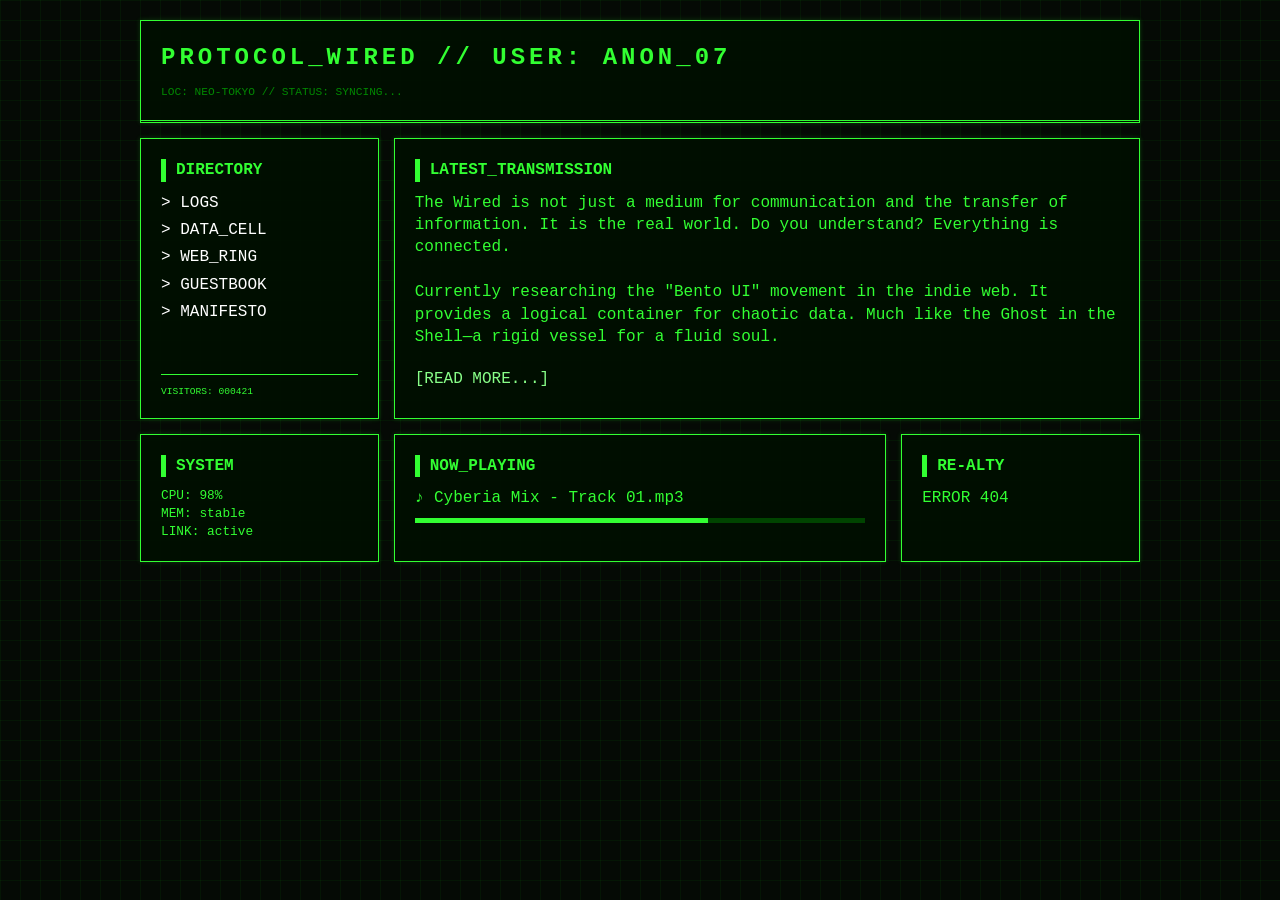
==== index.html @ 05b1d50e "initial template set up" ====
<!DOCTYPE html>
<html lang="en">
<head>
    <meta charset="UTF-8">
    <meta name="viewport" content="width=device-width, initial-scale=1.0">
    <title>NETWORK_VOOID // INDIE_WEB</title>
    <link href="style.css" rel="stylesheet" type="text/css" media="all">
</head>
<body>

    <div class="bento-container">
        <header class="card header">
            <h1>PROTOCOL_WIRED // USER: ANON_07</h1>
            <p class="status-bar">LOC: NEO-TOKYO // STATUS: <span class="blink">SYNCING...</span></p>
        </header>

        <nav class="card nav">
            <h2>DIRECTORY</h2>
            <a href="#">> LOGS</a>
            <a href="#">> DATA_CELL</a>
            <a href="#">> WEB_RING</a>
            <a href="#">> GUESTBOOK</a>
            <a href="#">> MANIFESTO</a>
            <div style="margin-top: 50px; border-top: 1px solid #32ff32; padding-top: 10px;">
                <p style="font-size: 0.6rem;">VISITORS: 000421</p>
            </div>
        </nav>

        <main class="card main-content">
            <h2>LATEST_TRANSMISSION</h2>
            <p>The Wired is not just a medium for communication and the transfer of information. It is the real world. Do you understand? Everything is connected.</p>
            <br>
            <p>Currently researching the "Bento UI" movement in the indie web. It provides a logical container for chaotic data. Much like the Ghost in the Shell—a rigid vessel for a fluid soul.</p>
            <p style="margin-top: 20px; color: #88ff88;">[READ MORE...]</p>
        </main>

        <div class="card small-box">
            <h2>SYSTEM</h2>
            <p style="font-size: 0.8rem;">CPU: 98%<br>MEM: stable<br>LINK: active</p>
        </div>

        <div class="card wide-box">
            <h2>NOW_PLAYING</h2>
            <p>♪ Cyberia Mix - Track 01.mp3</p>
            <div style="width: 100%; height: 5px; background: #004400; margin-top: 8px;">
                <div style="width: 65%; height: 100%; background: #32ff32;"></div>
            </div>
        </div>

        <div class="card small-box">
            <h2>RE-ALTY</h2>
            <p>ERROR 404</p>
        </div>

    </div>

</body>
</html>
---- style.css ----
* { box-sizing: border-box; margin: 0; padding: 0; }
        
body {
    background-color: #050a05;
    background-image: 
        linear-gradient(rgba(0, 255, 0, 0.05) 1px, transparent 1px),
        linear-gradient(90deg, rgba(0, 255, 0, 0.05) 1px, transparent 1px);
    background-size: 20px 20px; /* CRT Grid Effect */
    color: #32ff32;
    font-family: 'Courier New', Courier, monospace;
    padding: 20px;
    line-height: 1.4;
}

/* --- BENTO GRID LAYOUT --- */
.bento-container {
    display: grid;
    grid-template-columns: repeat(4, 1fr);
    grid-template-rows: auto;
    gap: 15px;
    max-width: 1000px;
    margin: 0 auto;
}

/* --- THE GLITCH CARD --- */
.card {
    background: rgba(0, 15, 0, 0.9);
    border: 1px solid #32ff32;
    padding: 20px;
    position: relative;
    overflow: hidden;
    box-shadow: 0 0 5px rgba(50, 255, 50, 0.2);
    transition: transform 0.2s ease;
}

.card:hover {
    transform: scale(1.01);
    background: rgba(0, 30, 0, 0.95);
}

/* Glitch Border Animation */
.card::before {
    content: "";
    position: absolute;
    top: 0; left: 0; right: 0; bottom: 0;
    border: 1px solid #32ff32;
    opacity: 0;
    pointer-events: none;
}

.card:hover::before {
    animation: glitch-border 0.3s infinite;
    opacity: 1;
}

@keyframes glitch-border {
    0% { transform: translate(0); }
    20% { transform: translate(-3px, 2px); color: #fff; }
    40% { transform: translate(3px, -2px); }
    60% { transform: translate(-1px, -1px); }
    80% { transform: translate(2px, 2px); }
    100% { transform: translate(0); }
}

/* --- SPECIFIC CARD SIZES --- */
.header { grid-column: span 4; border-bottom: 3px double #32ff32; }
.nav { grid-column: span 1; grid-row: span 2; }
.main-content { grid-column: span 3; grid-row: span 2; }
.small-box { grid-column: span 1; }
.wide-box { grid-column: span 2; }

/* --- TYPOGRAPHY --- */
h1 { font-size: 1.5rem; letter-spacing: 4px; text-transform: uppercase; }
h2 { font-size: 1rem; margin-bottom: 10px; border-left: 5px solid #32ff32; padding-left: 10px; }
a { color: #fff; text-decoration: none; display: block; margin: 5px 0; }
a:hover { background: #32ff32; color: #000; }
.blink { animation: blinker 1s linear infinite; }
@keyframes blinker { 50% { opacity: 0; } }

.status-bar { font-size: 0.7rem; color: #008800; margin-top: 10px; }
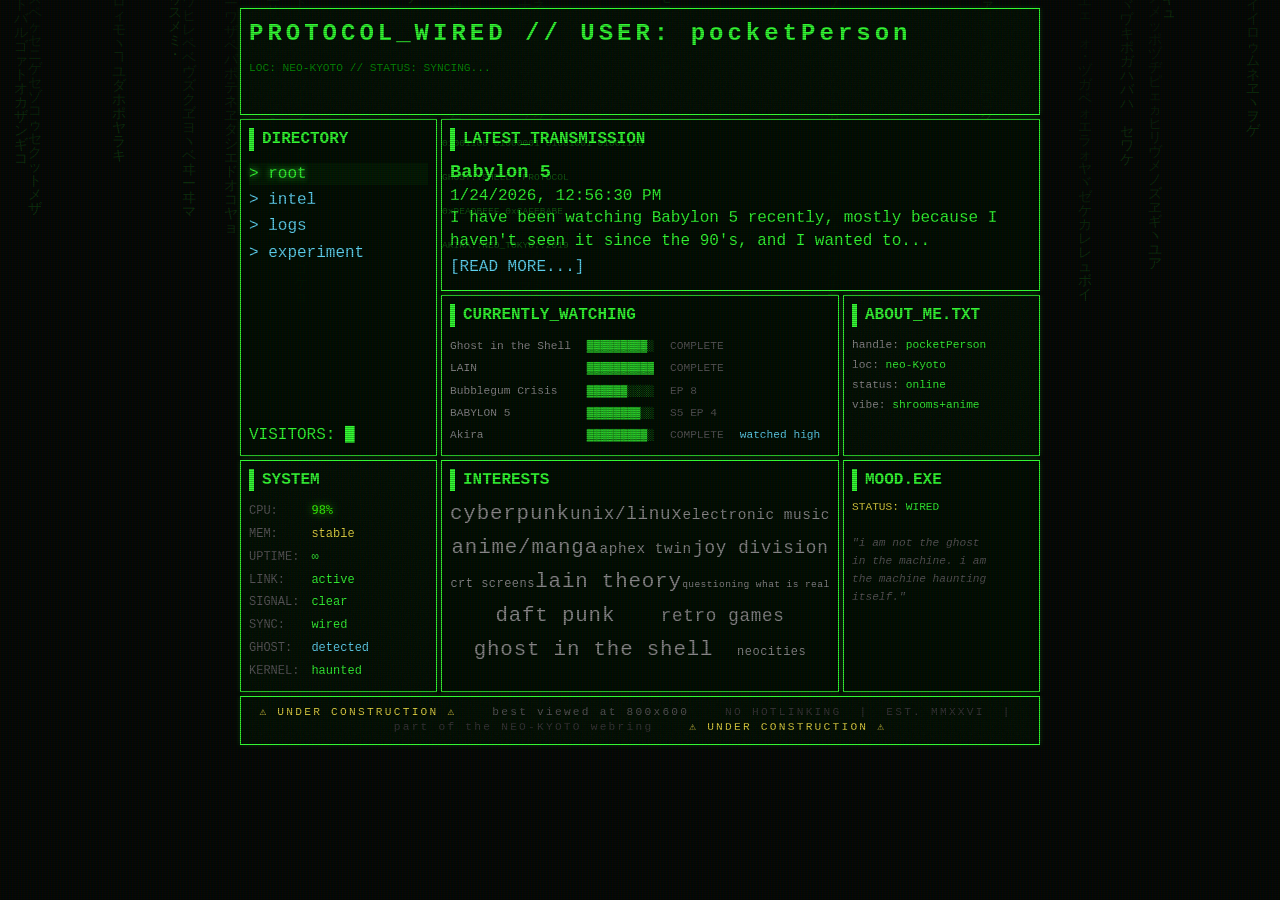
==== commit 9e88465e: "set up the site" ====
--- a/index.html
+++ b/index.html
@@ -1,61 +1,113 @@
-
-
-
 <!DOCTYPE html>
 <html lang="en">
+
 <head>
-    <meta charset="UTF-8">
-    <meta name="viewport" content="width=device-width, initial-scale=1.0">
-    <title>NETWORK_VOOID // INDIE_WEB</title>
-    <link href="style.css" rel="stylesheet" type="text/css" media="all">
+  <meta charset="UTF-8">
+  <meta name="viewport" content="width=device-width, initial-scale=1.0">
+  <title>POCKET DIMENSION</title>
+  <link href="css/style.css" rel="stylesheet" type="text/css" media="all">
+  <link href="css/index.css" rel="stylesheet" type="text/css" media="all">
 </head>
-<body>
 
-    <div class="bento-container">
-        <header class="card header">
-            <h1>PROTOCOL_WIRED // USER: ANON_07</h1>
-            <p class="status-bar">LOC: NEO-TOKYO // STATUS: <span class="blink">SYNCING...</span></p>
-        </header>
+<body data-log-path="logs/log.json">
+  <!-- Matrix Rain Background -->
+  <canvas id="matrix-canvas"></canvas>
 
-        <nav class="card nav">
-            <h2>DIRECTORY</h2>
-            <a href="#">> LOGS</a>
-            <a href="#">> DATA_CELL</a>
-            <a href="#">> WEB_RING</a>
-            <a href="#">> GUESTBOOK</a>
-            <a href="#">> MANIFESTO</a>
-            <div style="margin-top: 50px; border-top: 1px solid #32ff32; padding-top: 10px;">
-                <p style="font-size: 0.6rem;">VISITORS: 000421</p>
-            </div>
-        </nav>
+  <!-- CRT Monitor Effects -->
+  <div class="crt-overlay"></div>
 
-        <main class="card main-content">
-            <h2>LATEST_TRANSMISSION</h2>
-            <p>The Wired is not just a medium for communication and the transfer of information. It is the real world. Do you understand? Everything is connected.</p>
-            <br>
-            <p>Currently researching the "Bento UI" movement in the indie web. It provides a logical container for chaotic data. Much like the Ghost in the Shell—a rigid vessel for a fluid soul.</p>
-            <p style="margin-top: 20px; color: #88ff88;">[READ MORE...]</p>
-        </main>
+  <div class="bento-container">
+    <header class="card noise">
+      <h1
+        class="glitch neon-pulse"
+        data-text="PROTOCOL_WIRED // USER: pocketPerson"
+      >
+        PROTOCOL_WIRED // USER: pocketPerson
+      </h1>
+      <p class="status-bar">
+        LOC: NEO-KYOTO // STATUS: <span class="blink">SYNCING...</span>
+      </p>
+      <div class="timezone-class" id="timezone-container">
+        <!-- Timezones will be dynamically inserted here -->
+      </div>
+    </header>
 
-        <div class="card small-box">
-            <h2>SYSTEM</h2>
-            <p style="font-size: 0.8rem;">CPU: 98%<br>MEM: stable<br>LINK: active</p>
-        </div>
+    <nav class="card hologram">
+      <h2>DIRECTORY</h2>
+      <div class="navDiv">
+        <ul>
+          <li><a class="chromatic nav-active" href="./">> root</a></li>
+          <li><a class="chromatic" href="intel/">> intel</a></li>
+          <li><a class="chromatic" href="logs/">> logs</a></li>
+          <li><a class="chromatic" href="experiment/">> experiment</a></li>
+        </ul>
+      </div>
+      <div class="nav-footer">
+        <p>
+          VISITORS: <span class="views terminal-cursor"></span>
+        </p>
+      </div>
+    </nav>
 
-        <div class="card wide-box">
-            <h2>NOW_PLAYING</h2>
-            <p>♪ Cyberia Mix - Track 01.mp3</p>
-            <div style="width: 100%; height: 5px; background: #004400; margin-top: 8px;">
-                <div style="width: 65%; height: 100%; background: #32ff32;"></div>
-            </div>
-        </div>
+    <main class="card distortion">
+      <div class="data-stream">
+        <div class="data-line">01001100 01000001 01001001 01001110</div>
+        <div class="data-line">GHOST::SHELL::PROTOCOL</div>
+        <div class="data-line">0xDEADBEEF 0xCAFEBABE</div>
+        <div class="data-line">AKIRA::NEO_TOKYO::2019</div>
+      </div>
+      <h2>LATEST_TRANSMISSION</h2>
+      <h3 id="title">placeholder title</h3>
+      <p id="date">current day</p>
+      <p id="content">placeholder text</p>
+      <a href="logs/" class="neon-pulse">[READ MORE...]</a>
+    </main>
 
-        <div class="card small-box">
-            <h2>RE-ALTY</h2>
-            <p>ERROR 404</p>
-        </div>
-
+    <div class="card wide-box hologram">
+      <h2>CURRENTLY_WATCHING</h2>
+      <div class="watch-list" id="watching-content"></div>
     </div>
 
+    <div class="card small-box noise">
+      <h2>ABOUT_ME.TXT</h2>
+      <p class="about-text" id="about-content"></p>
+    </div>
+
+    <div class="card small-box noise">
+      <h2>SYSTEM</h2>
+      <div class="system-card-body" id="system-content"></div>
+    </div>
+
+    <div class="card wide-box hologram">
+      <h2>INTERESTS</h2>
+      <div class="interests-list" id="interests-content"></div>
+    </div>
+
+    <div class="card small-box distortion">
+      <h2>MOOD.EXE</h2>
+      <p class="mood-text" id="mood-content"></p>
+    </div>
+
+    <div class="card noise footer-bar">
+      <span class="blink text-warning">⚠ UNDER CONSTRUCTION ⚠</span>
+      &nbsp;&nbsp; best viewed at 800x600 &nbsp;&nbsp;
+      <span class="text-dimmer">NO HOTLINKING &nbsp;|&nbsp; EST. MMXXVI &nbsp;|&nbsp; part of the NEO-KYOTO webring</span>
+      &nbsp;&nbsp; <span class="blink text-warning">⚠ UNDER CONSTRUCTION ⚠</span>
+    </div>
+
+  </div>
+  <script src="code/script.js"></script>
+  <script>
+    document.addEventListener('DOMContentLoaded', () => {
+      hitcount();
+      updateTimezoneSlider();
+      window.setInterval(updateTimezoneSlider, TIMEZONE_DELAY_MS);
+      initMatrixRain();
+      triggerRandomGlitch();
+      mainPageLog();
+      initProfile();
+    });
+  </script>
 </body>
-</html>+
+</html>
--- a/css/style.css
+++ b/css/style.css
@@ -0,0 +1,550 @@
+:root {
+  --background-color: #050a05;
+  --text-color: #32ff32;
+  --text-color-rgb: 50, 255, 50;
+  --accent-color: #5fd7f5;
+  --off-color: #e6d840;
+  --error: #d40f9f;
+}
+
+* {
+  box-sizing: border-box;
+  margin: 0;
+  padding: 0;
+}
+
+body {
+  background-color: var(--background-color);
+  color: var(--text-color);
+  font-family: 'Courier New', Courier, monospace;
+  padding: 0.5rem;
+  line-height: 1.4;
+}
+
+h1 {
+  font-size: 1.5rem;
+  letter-spacing: 4px;
+}
+
+h2 {
+  font-size: 1rem;
+  margin-bottom: 0.5rem;
+  border-left: 5px solid var(--text-color);
+  padding-left: 0.5rem;
+}
+
+a {
+  color: var(--accent-color);
+  text-decoration: none;
+  display: block;
+  margin: 0.25rem 0;
+}
+
+a:hover {
+  background: var(--text-color);
+  color: var(--background-color);
+}
+
+button {
+  background-color: transparent;
+  color: var(--accent-color);
+  border: none;
+  padding: 0.25rem;
+  transition: 0.5s;
+  cursor: pointer;
+}
+
+button:hover {
+  background-color: var(--accent-color);
+  color: var(--background-color);
+  transition: 0.25s;
+}
+
+ul {
+  list-style-type: none;
+}
+
+/* --- BENTO GRID LAYOUT --- */
+
+.bento-container {
+  display: grid;
+  grid-template-columns: repeat(4, 1fr);
+  grid-template-rows: auto;
+  gap: 0.25rem;
+  max-width: 800px;
+  margin: 0 auto;
+}
+
+/* --- CARD --- */
+
+.card {
+  background: rgba(0, 15, 0, 0.9);
+  border: 1px solid var(--text-color);
+  position: relative;
+  overflow: hidden;
+  box-shadow: 0 0 5px rgba(var(--text-color-rgb), 0.2);
+  transition: transform 0.2s ease;
+  padding: 0.5rem;
+}
+
+.card:hover {
+  transform: scale(1.01);
+  background: rgba(0, 30, 0, 0.95);
+  box-shadow:
+    0 0 10px rgba(var(--text-color-rgb), 0.4),
+    0 0 20px rgba(var(--text-color-rgb), 0.2),
+    inset 0 0 20px rgba(var(--text-color-rgb), 0.1);
+}
+
+.card::before {
+  content: "";
+  position: absolute;
+  top: 0;
+  left: 0;
+  right: 0;
+  bottom: 0;
+  border: 1px solid var(--text-color);
+  opacity: 0;
+  pointer-events: none;
+}
+
+.card:hover::before {
+  animation: glitch-border 0.3s infinite;
+  opacity: 1;
+}
+
+@keyframes glitch-border {
+  0%   { transform: translate(0); }
+  20%  { transform: translate(-3px, 2px); color: #fff; }
+  40%  { transform: translate(3px, -2px); }
+  60%  { transform: translate(-1px, -1px); }
+  80%  { transform: translate(2px, 2px); }
+  100% { transform: translate(0); }
+}
+
+/* --- GRID AREAS --- */
+
+header {
+  grid-column: span 4;
+}
+
+nav {
+  grid-column: span 1;
+  grid-row: span 3;
+  display: flex;
+  flex-direction: column;
+}
+
+.nav-footer {
+  margin-top: auto;
+}
+
+a.nav-active {
+  color: var(--text-color);
+  text-shadow: 0 0 6px var(--text-color);
+  background: rgba(var(--text-color-rgb), 0.05);
+}
+
+main {
+  grid-column: span 3;
+  grid-row: span 3;
+}
+
+.small-box {
+  grid-column: span 1;
+}
+
+.wide-box {
+  grid-column: span 2;
+}
+
+/* --- UTILITY --- */
+
+.blink {
+  animation: blinker 1s linear infinite;
+}
+
+@keyframes blinker {
+  50% { opacity: 0; }
+}
+
+.status-bar {
+  font-size: 0.7rem;
+  color: #008800;
+  margin-top: 10px;
+}
+
+/* --- TIMEZONE SLIDER --- */
+
+.timezone-class {
+  width: 100%;
+  height: 30px;
+  overflow: hidden;
+  background: transparent;
+  color: var(--text-color);
+  font-family: monospace;
+  padding: 10px 0;
+  position: relative;
+  display: flex;
+  align-items: center;
+  justify-content: center;
+}
+
+.timezone-slide {
+  position: absolute;
+  white-space: nowrap;
+  animation: slide-timezone 3s ease-in-out;
+  opacity: 0;
+}
+
+.timezone-slide.active {
+  animation: slide-timezone 3s ease-in-out forwards;
+}
+
+@keyframes slide-timezone {
+  0%   { transform: translateX(100%);  opacity: 0; }
+  15%  { opacity: 1; }
+  50%  { transform: translateX(0);     opacity: 1; }
+  85%  { opacity: 1; }
+  100% { transform: translateX(-100%); opacity: 0; }
+}
+
+/* --- MATRIX RAIN --- */
+
+#matrix-canvas {
+  position: fixed;
+  top: 0;
+  left: 0;
+  width: 100%;
+  height: 100%;
+  z-index: -1;
+  opacity: 0.15;
+  pointer-events: none;
+}
+
+/* --- CRT OVERLAY --- */
+
+.crt-overlay {
+  position: fixed;
+  top: 0;
+  left: 0;
+  width: 100%;
+  height: 100%;
+  pointer-events: none;
+  z-index: 1000;
+  background:
+    linear-gradient(rgba(18, 16, 16, 0) 50%, rgba(0, 0, 0, 0.25) 50%),
+    linear-gradient(90deg, rgba(255, 0, 0, 0.06), rgba(0, 255, 0, 0.02), rgba(0, 0, 255, 0.06));
+  background-size: 100% 2px, 3px 100%;
+  animation: flicker 0.15s infinite;
+}
+
+@keyframes flicker {
+  0%   { opacity: 0.27861; }
+  5%   { opacity: 0.34769; }
+  10%  { opacity: 0.23604; }
+  15%  { opacity: 0.90626; }
+  20%  { opacity: 0.18128; }
+  25%  { opacity: 0.83891; }
+  30%  { opacity: 0.65583; }
+  35%  { opacity: 0.67807; }
+  40%  { opacity: 0.26559; }
+  45%  { opacity: 0.84693; }
+  50%  { opacity: 0.96019; }
+  55%  { opacity: 0.08594; }
+  60%  { opacity: 0.20313; }
+  65%  { opacity: 0.71988; }
+  70%  { opacity: 0.53455; }
+  75%  { opacity: 0.37288; }
+  80%  { opacity: 0.71428; }
+  85%  { opacity: 0.70419; }
+  90%  { opacity: 0.7003;  }
+  95%  { opacity: 0.36108; }
+  100% { opacity: 0.24387; }
+}
+
+/* --- GLITCH TEXT --- */
+
+.glitch {
+  position: relative;
+  animation: glitch-skew 3s infinite;
+}
+
+.glitch::before,
+.glitch::after {
+  content: attr(data-text);
+  position: absolute;
+  top: 0;
+  left: 0;
+  width: 100%;
+  height: 100%;
+}
+
+.glitch::before {
+  left: 2px;
+  text-shadow: -2px 0 #ff00ff;
+  clip: rect(44px, 450px, 56px, 0);
+  animation: glitch-anim 5s infinite linear alternate-reverse;
+}
+
+.glitch::after {
+  left: -2px;
+  text-shadow: -2px 0 #ff00ff, 2px 2px #ff00ff;
+  clip: rect(44px, 450px, 56px, 0);
+  animation: glitch-anim2 3s infinite linear alternate-reverse;
+}
+
+@keyframes glitch-anim {
+  0%   { clip: rect(31px,  9999px,  94px, 0); }
+  10%  { clip: rect(112px, 9999px,  76px, 0); }
+  20%  { clip: rect(85px,  9999px, 140px, 0); }
+  30%  { clip: rect(120px, 9999px,  34px, 0); }
+  40%  { clip: rect(26px,  9999px,  81px, 0); }
+  50%  { clip: rect(68px,  9999px, 105px, 0); }
+  60%  { clip: rect(15px,  9999px, 125px, 0); }
+  70%  { clip: rect(95px,  9999px,  47px, 0); }
+  80%  { clip: rect(54px,  9999px,  18px, 0); }
+  90%  { clip: rect(38px,  9999px,  99px, 0); }
+  100% { clip: rect(71px,  9999px,  62px, 0); }
+}
+
+@keyframes glitch-anim2 {
+  0%   { clip: rect(65px,  9999px, 119px, 0); }
+  10%  { clip: rect(52px,  9999px,  36px, 0); }
+  20%  { clip: rect(79px,  9999px, 108px, 0); }
+  30%  { clip: rect(2px,   9999px,  91px, 0); }
+  40%  { clip: rect(44px,  9999px,   6px, 0); }
+  50%  { clip: rect(103px, 9999px,  77px, 0); }
+  60%  { clip: rect(21px,  9999px, 133px, 0); }
+  70%  { clip: rect(86px,  9999px,  59px, 0); }
+  80%  { clip: rect(39px,  9999px,  15px, 0); }
+  90%  { clip: rect(96px,  9999px, 122px, 0); }
+  100% { clip: rect(13px,  9999px,  84px, 0); }
+}
+
+@keyframes glitch-skew {
+  0%   { transform: skew(0deg); }
+  10%  { transform: skew(0deg); }
+  11%  { transform: skew(-2deg); }
+  12%  { transform: skew(0deg); }
+  20%  { transform: skew(0deg); }
+  21%  { transform: skew(1deg); }
+  22%  { transform: skew(0deg); }
+  100% { transform: skew(0deg); }
+}
+
+/* --- NEON PULSE --- */
+
+.neon-pulse {
+  animation: neon-glow 2s ease-in-out infinite alternate;
+}
+
+@keyframes neon-glow {
+  from {
+    text-shadow:
+      0 0 5px var(--text-color),
+      0 0 10px var(--text-color),
+      0 0 15px var(--text-color),
+      0 0 20px #00ff00,
+      0 0 35px #00ff00;
+  }
+  to {
+    text-shadow:
+      0 0 10px var(--text-color),
+      0 0 20px var(--text-color),
+      0 0 30px var(--text-color),
+      0 0 40px #00ff00,
+      0 0 70px #00ff00,
+      0 0 80px #00ff00;
+  }
+}
+
+/* --- DATA STREAM --- */
+
+.data-stream {
+  position: absolute;
+  top: 0;
+  left: 0;
+  width: 100%;
+  height: 100%;
+  overflow: hidden;
+  pointer-events: none;
+  opacity: 0.3;
+}
+
+.data-line {
+  position: absolute;
+  font-size: 0.6rem;
+  color: var(--text-color);
+  white-space: nowrap;
+  animation: stream-flow 8s linear infinite;
+}
+
+@keyframes stream-flow {
+  0%   { transform: translateX(-100%); opacity: 0; }
+  10%  { opacity: 1; }
+  90%  { opacity: 1; }
+  100% { transform: translateX(100%);  opacity: 0; }
+}
+
+/* --- CHROMATIC ABERRATION --- */
+
+.chromatic:hover {
+  animation: chromatic-aberration 0.3s ease-in-out;
+}
+
+@keyframes chromatic-aberration {
+  0%, 100% { text-shadow: 0 0 0 transparent; }
+  25%       { text-shadow: -2px 0 #ff00ff, 2px 0 #00ffff; }
+  50%       { text-shadow: -3px 0 #ff00ff, 3px 0 #00ffff; }
+  75%       { text-shadow: -2px 0 #ff00ff, 2px 0 #00ffff; }
+}
+
+/* --- DISTORTION --- */
+
+.distortion {
+  animation: distort 10s ease-in-out infinite;
+}
+
+@keyframes distort {
+  0%, 100% { filter: hue-rotate(0deg); }
+  50%       { filter: hue-rotate(5deg); }
+}
+
+/* --- DIGITAL NOISE --- */
+
+.noise {
+  position: relative;
+}
+
+.noise::before {
+  content: "";
+  position: absolute;
+  top: 0;
+  left: 0;
+  width: 100%;
+  height: 100%;
+  background-image: url("data:image/svg+xml,%3Csvg viewBox='0 0 200 200' xmlns='http://www.w3.org/2000/svg'%3E%3Cfilter id='noiseFilter'%3E%3CfeTurbulence type='fractalNoise' baseFrequency='0.9' numOctaves='3' stitchTiles='stitch'/%3E%3C/filter%3E%3Crect width='100%25' height='100%25' filter='url(%23noiseFilter)'/%3E%3C/svg%3E");
+  opacity: 0.03;
+  pointer-events: none;
+  animation: noise-anim 0.2s infinite;
+}
+
+@keyframes noise-anim {
+  0%, 100% { transform: translate(0, 0); }
+  10%  { transform: translate(-5%, -5%); }
+  20%  { transform: translate(-10%, 5%); }
+  30%  { transform: translate(5%, -10%); }
+  40%  { transform: translate(-5%, 15%); }
+  50%  { transform: translate(-10%, 5%); }
+  60%  { transform: translate(15%, 0); }
+  70%  { transform: translate(0, 10%); }
+  80%  { transform: translate(-15%, 0); }
+  90%  { transform: translate(10%, 5%); }
+}
+
+/* --- HOLOGRAM --- */
+
+.hologram {
+  position: relative;
+  animation: hologram-flicker 4s ease-in-out infinite;
+}
+
+@keyframes hologram-flicker {
+  0%, 100% { opacity: 1; }
+  50%  { opacity: 0.8; }
+  51%  { opacity: 1; }
+  52%  { opacity: 0.9; }
+  53%  { opacity: 1; }
+}
+
+/* --- VAPOR PULSE --- */
+
+.vapor-pulse {
+  color: #33ff00;
+  font-family: monospace;
+  font-size: 2rem;
+  text-shadow: 0 0 8px rgba(51, 255, 0, 0.8);
+  animation: liquid-bleed 4s infinite ease-in-out;
+}
+
+@keyframes liquid-bleed {
+  0%, 100% { filter: blur(0px); transform: scale(1);    opacity: 1; }
+  50%       { filter: blur(2px); transform: scale(1.02); opacity: 0.8; }
+}
+
+/* --- TERMINAL CURSOR --- */
+
+.terminal-cursor::after {
+  content: "█";
+  animation: cursor-blink 1s step-end infinite;
+}
+
+@keyframes cursor-blink {
+  50% { opacity: 0; }
+}
+
+/* --- DATA STREAM LINE POSITIONS (default: 4-line layout) --- */
+
+.data-stream .data-line:nth-child(1) { top: 10%; animation-delay: 0s; }
+.data-stream .data-line:nth-child(2) { top: 30%; animation-delay: 2s; }
+.data-stream .data-line:nth-child(3) { top: 50%; animation-delay: 4s; }
+.data-stream .data-line:nth-child(4) { top: 70%; animation-delay: 6s; }
+
+/* --- TEXT COLOR UTILITIES --- */
+
+.text-green   { color: var(--text-color); }
+.text-accent  { color: var(--accent-color); }
+.text-warning { color: var(--off-color); }
+.text-dim     { color: #555; }
+.text-dimmer  { color: #333; }
+.text-muted   { color: #888; }
+
+/* --- FOOTER BAR --- */
+
+.footer-bar {
+  grid-column: span 4;
+  font-size: 0.7rem;
+  color: #555;
+  text-align: center;
+  padding: 0.5rem;
+  letter-spacing: 0.2em;
+}
+
+/* --- SYSTEM CARD --- */
+
+.system-card-body {
+  display: grid;
+  grid-template-columns: max-content 1fr;
+  column-gap: 0.75rem;
+  font-size: 0.75rem;
+  line-height: 1.9;
+  align-items: baseline;
+}
+
+.system-row {
+  display: contents;
+}
+
+.system-label {
+  color: #555;
+}
+
+.system-card-body .vapor-pulse {
+  font-size: inherit;
+}
+
+/* --- RESPONSIVE --- */
+
+@media (max-width: 640px) {
+  .bento-container {
+    grid-template-columns: repeat(2, 1fr);
+  }
+
+  header        { grid-column: span 2; }
+  nav           { grid-column: span 2; grid-row: span 1; }
+  main          { grid-column: span 2; grid-row: span 1; }
+  .wide-box     { grid-column: span 2; }
+  .small-box    { grid-column: span 1; }
+  .footer-bar   { grid-column: span 2; }
+}
--- a/css/index.css
+++ b/css/index.css
@@ -0,0 +1,55 @@
+/* Root index page styles */
+
+nav {
+  grid-row: span 4;
+}
+
+
+.watch-list {
+  display: grid;
+  grid-template-columns: max-content max-content max-content 1fr;
+  column-gap: 1rem;
+  font-size: 0.7rem;
+  line-height: 2;
+  align-items: baseline;
+}
+
+.watch-row {
+  display: contents;
+}
+
+.watch-title { color: #888; }
+.watch-label { color: #555; }
+
+.mood-text {
+  color: var(--off-color);
+  font-size: 0.7rem;
+  line-height: 1.6;
+}
+
+.mood-quote {
+  color: #555;
+}
+
+.about-text {
+  font-size: 0.7rem;
+  line-height: 1.8;
+  color: #888;
+}
+
+.interests-list {
+  display: flex;
+  flex-wrap: wrap;
+  justify-content: space-evenly;
+  align-items: baseline;
+  gap: 0.3rem 0;
+  color: #888;
+}
+
+.interest-tag {
+  letter-spacing: 0.04em;
+}
+
+.interest-tag:hover {
+  color: #5fd7f5;
+}
